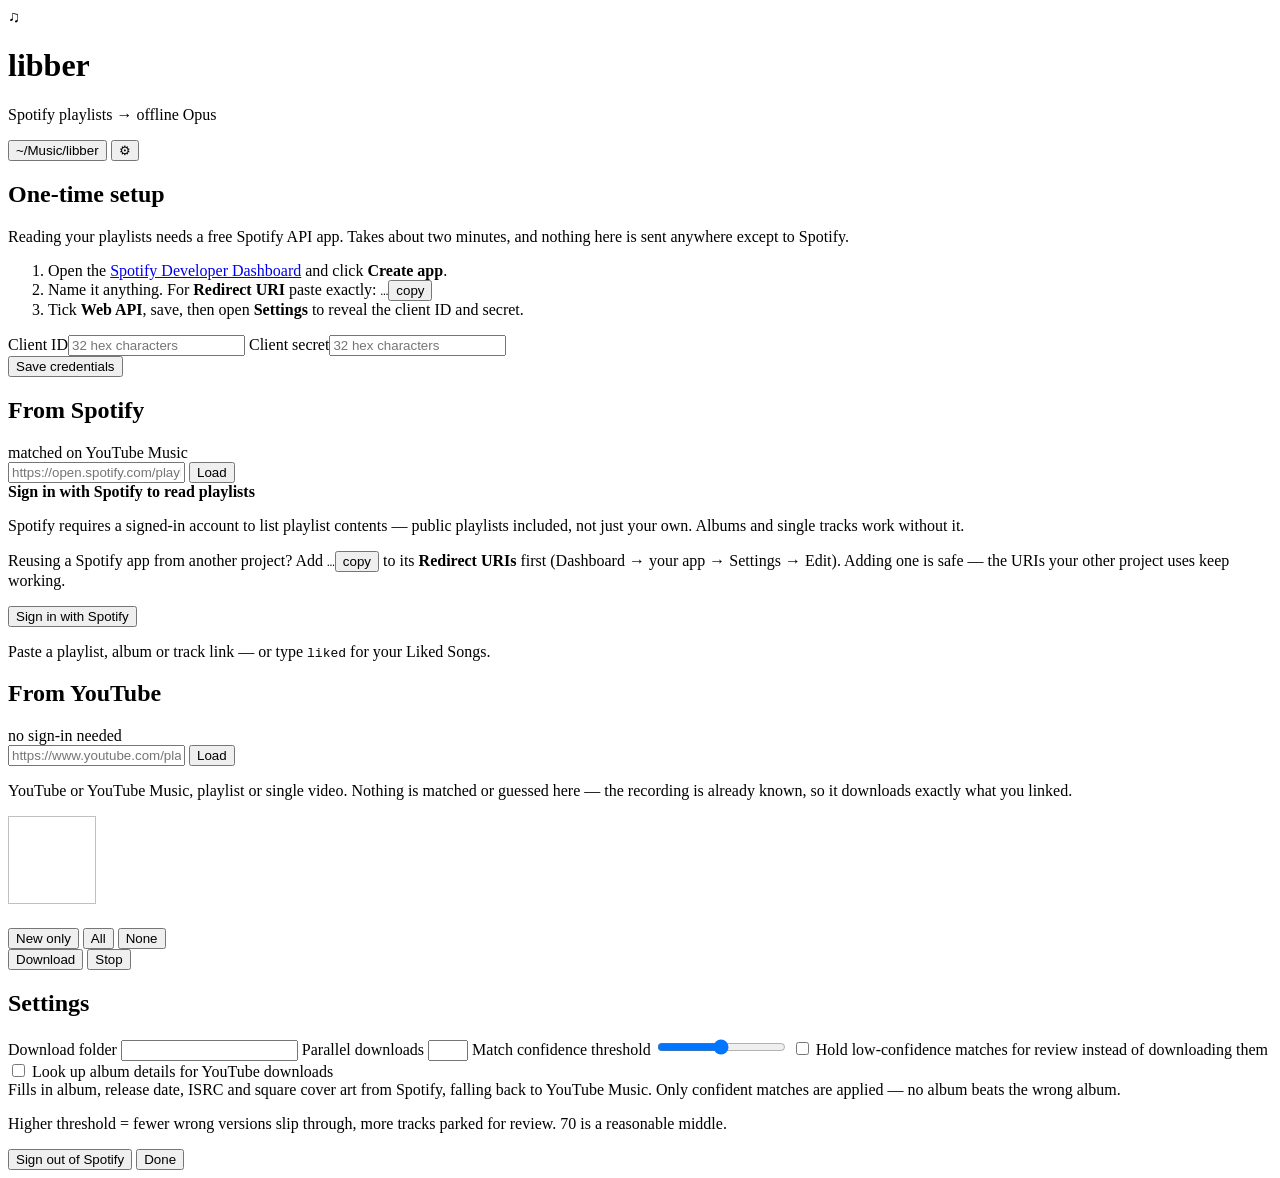
==== src/libber/static/index.html @ 6adeaa50 "Rename the project to libber spt2yt described a transfer -- Spotify to YouTube -- which is no longer" ====
<!doctype html>
<html lang="en">
<head>
<meta charset="utf-8">
<meta name="viewport" content="width=device-width, initial-scale=1">
<title>libber</title>
<link rel="stylesheet" href="/static/style.css">
<link rel="icon" href="data:image/svg+xml,<svg xmlns='http://www.w3.org/2000/svg' viewBox='0 0 32 32'><text y='26' font-size='26'>&#127925;</text></svg>">
</head>
<body>

<header class="topbar">
  <div class="brand">
    <span class="logo">&#9835;</span>
    <div>
      <h1>libber</h1>
      <p class="tagline">Spotify playlists &rarr; offline Opus</p>
    </div>
  </div>
  <div class="topbar-right">
    <button id="folder-btn" class="ghost" title="Open the download folder">
      <span id="folder-label">~/Music/libber</span>
    </button>
    <button id="settings-btn" class="ghost icon" title="Settings">&#9881;</button>
    <div id="account"></div>
  </div>
</header>

<main>

  <!-- first-run credential setup -->
  <section id="setup" class="card hidden">
    <h2>One-time setup</h2>
    <p class="muted">
      Reading your playlists needs a free Spotify API app. Takes about two minutes,
      and nothing here is sent anywhere except to Spotify.
    </p>
    <ol class="steps">
      <li>Open the <a href="https://developer.spotify.com/dashboard" target="_blank" rel="noreferrer">Spotify Developer Dashboard</a> and click <b>Create app</b>.</li>
      <li>Name it anything. For <b>Redirect URI</b> paste exactly:
        <span class="copyrow"><code id="redirect-uri">&hellip;</code><button class="ghost tiny" data-copy="redirect-uri">copy</button></span>
      </li>
      <li>Tick <b>Web API</b>, save, then open <b>Settings</b> to reveal the client ID and secret.</li>
    </ol>
    <div class="field-row">
      <label>Client ID<input id="client-id" type="text" spellcheck="false" placeholder="32 hex characters"></label>
      <label>Client secret<input id="client-secret" type="password" spellcheck="false" placeholder="32 hex characters"></label>
    </div>
    <button id="save-creds" class="primary">Save credentials</button>
  </section>

  <!-- playlist loader -->
  <section id="loader" class="card">
    <div class="card-head">
      <h2><span class="src-dot sp"></span>From Spotify</h2>
      <span class="muted small">matched on YouTube Music</span>
    </div>
    <div class="loadrow">
      <input id="playlist-url" type="text" spellcheck="false"
             placeholder="https://open.spotify.com/playlist/…  (or an album link, or “liked”)">
      <button id="load-btn" class="primary">Load</button>
    </div>
    <div id="signin-required" class="banner signin hidden">
      <div class="signin-text">
        <b>Sign in with Spotify to read playlists</b>
        <p class="small muted">
          Spotify requires a signed-in account to list playlist contents &mdash; public
          playlists included, not just your own. Albums and single tracks work without it.
        </p>
        <p class="small muted">
          Reusing a Spotify app from another project? Add
          <span class="copyrow"><code id="redirect-uri-2">&hellip;</code><button class="ghost tiny" data-copy="redirect-uri-2">copy</button></span>
          to its <b>Redirect URIs</b> first (Dashboard &rarr; your app &rarr; Settings &rarr;
          Edit). Adding one is safe &mdash; the URIs your other project uses keep working.
        </p>
      </div>
      <button id="signin-btn" class="primary">Sign in with Spotify</button>
    </div>
    <p class="hint" id="loader-hint">
      Paste a playlist, album or track link &mdash; or type <code>liked</code> for your Liked Songs.
    </p>
    <div id="loader-error" class="banner error hidden"></div>
  </section>

  <!-- youtube loader -->
  <section id="yt-loader" class="card">
    <div class="card-head">
      <h2><span class="src-dot yt"></span>From YouTube</h2>
      <span class="muted small">no sign-in needed</span>
    </div>
    <div class="loadrow">
      <input id="yt-url" type="text" spellcheck="false"
             placeholder="https://www.youtube.com/playlist?list=…  or a video link">
      <button id="yt-load-btn" class="primary">Load</button>
    </div>
    <p class="hint">
      YouTube or YouTube&nbsp;Music, playlist or single video. Nothing is matched or
      guessed here &mdash; the recording is already known, so it downloads exactly what
      you linked.
    </p>
    <div id="yt-error" class="banner error hidden"></div>
  </section>

  <!-- playlist contents -->
  <section id="playlist" class="hidden">
    <div class="playlist-head card">
      <img id="pl-cover" alt="" width="88" height="88">
      <div class="pl-meta">
        <span id="pl-kind" class="pill"></span>
        <h2 id="pl-name"></h2>
        <p id="pl-owner" class="muted"></p>
        <div id="sync-summary" class="sync"></div>
      </div>
      <div class="pl-actions">
        <div class="selectors">
          <button class="ghost tiny" data-select="new">New only</button>
          <button class="ghost tiny" data-select="all">All</button>
          <button class="ghost tiny" data-select="none">None</button>
        </div>
        <button id="download-btn" class="primary big">Download</button>
        <button id="cancel-btn" class="danger hidden">Stop</button>
      </div>
    </div>

    <div id="job-banner" class="banner hidden"></div>
    <div id="tracks" class="tracks"></div>
  </section>

</main>

<!-- settings drawer -->
<div id="settings-panel" class="drawer hidden">
  <div class="drawer-inner card">
    <h2>Settings</h2>
    <label>Download folder
      <input id="set-output" type="text" spellcheck="false">
    </label>
    <label>Parallel downloads
      <input id="set-jobs" type="number" min="1" max="8">
    </label>
    <label>Match confidence threshold <span id="thr-value" class="muted"></span>
      <input id="set-threshold" type="range" min="0" max="100" step="5">
    </label>
    <label class="checkline">
      <input id="set-skip" type="checkbox">
      <span>Hold low-confidence matches for review instead of downloading them</span>
    </label>
    <label class="checkline">
      <input id="set-enrich" type="checkbox">
      <span>Look up album details for YouTube downloads
        <br><span class="muted small">Fills in album, release date, ISRC and square cover art
        from Spotify, falling back to YouTube Music. Only confident matches are
        applied &mdash; no album beats the wrong album.</span>
      </span>
    </label>
    <p class="muted small">
      Higher threshold = fewer wrong versions slip through, more tracks parked for
      review. 70 is a reasonable middle.
    </p>
    <div class="drawer-actions">
      <button id="logout-btn" class="ghost">Sign out of Spotify</button>
      <button id="settings-close" class="primary">Done</button>
    </div>
  </div>
</div>

<template id="track-template">
  <article class="track" data-status="pending">
    <input type="checkbox" class="tsel" checked>
    <span class="tnum"></span>
    <img class="tart" alt="" width="40" height="40" loading="lazy">
    <div class="tmain">
      <div class="ttitle"></div>
      <div class="tartist"></div>
      <div class="tmatch"></div>
    </div>
    <div class="tright">
      <div class="tstatus"></div>
      <div class="tbar"><div class="tfill"></div></div>
    </div>
    <button class="ghost tiny tfix hidden">Fix match</button>
  </article>
</template>

<script src="/static/app.js"></script>
</body>
</html>
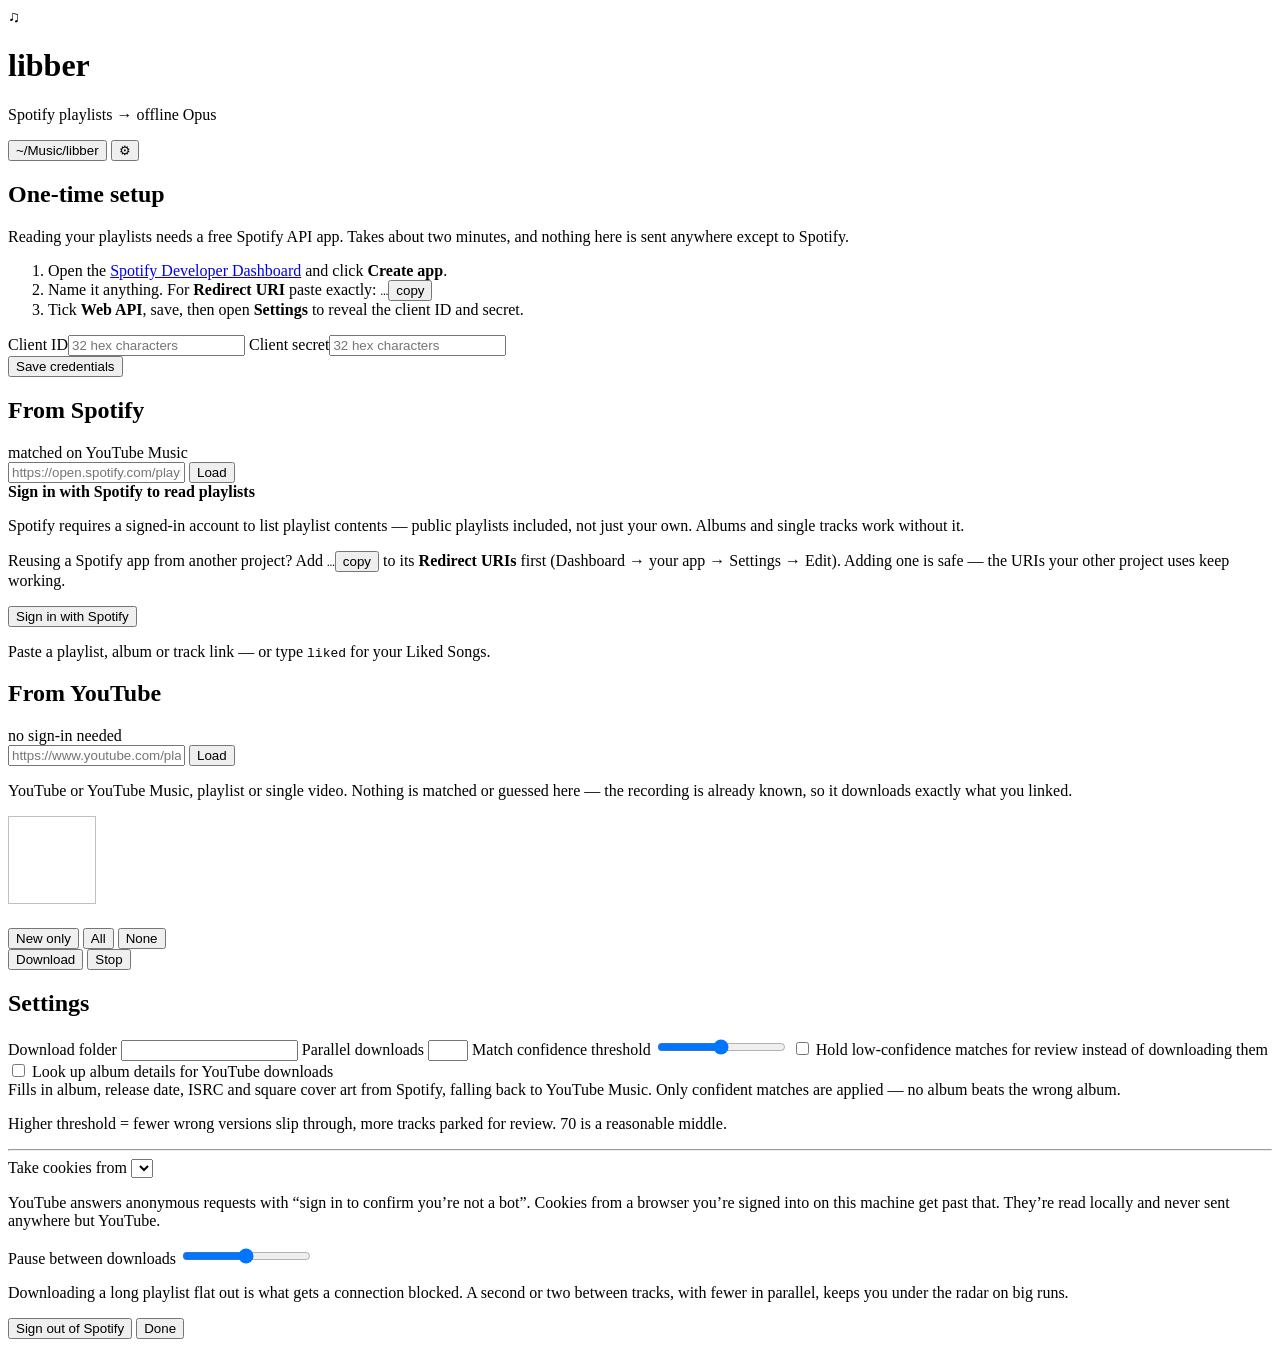
==== commit f380a17e: "Support browser cookies and throttling for YouTube's bot check YouTube now answers anonymous request" ====
--- a/src/libber/static/index.html
+++ b/src/libber/static/index.html
@@ -157,6 +157,24 @@
       Higher threshold = fewer wrong versions slip through, more tracks parked for
       review. 70 is a reasonable middle.
     </p>
+
+    <hr class="sep">
+    <label>Take cookies from
+      <select id="set-cookies"></select>
+    </label>
+    <p class="muted small">
+      YouTube answers anonymous requests with &ldquo;sign in to confirm you&rsquo;re not
+      a bot&rdquo;. Cookies from a browser you&rsquo;re signed into on this machine get
+      past that. They&rsquo;re read locally and never sent anywhere but YouTube.
+    </p>
+    <label>Pause between downloads <span id="sleep-value" class="muted"></span>
+      <input id="set-sleep" type="range" min="0" max="10" step="0.5">
+    </label>
+    <p class="muted small">
+      Downloading a long playlist flat out is what gets a connection blocked.
+      A second or two between tracks, with fewer in parallel, keeps you under
+      the radar on big runs.
+    </p>
     <div class="drawer-actions">
       <button id="logout-btn" class="ghost">Sign out of Spotify</button>
       <button id="settings-close" class="primary">Done</button>
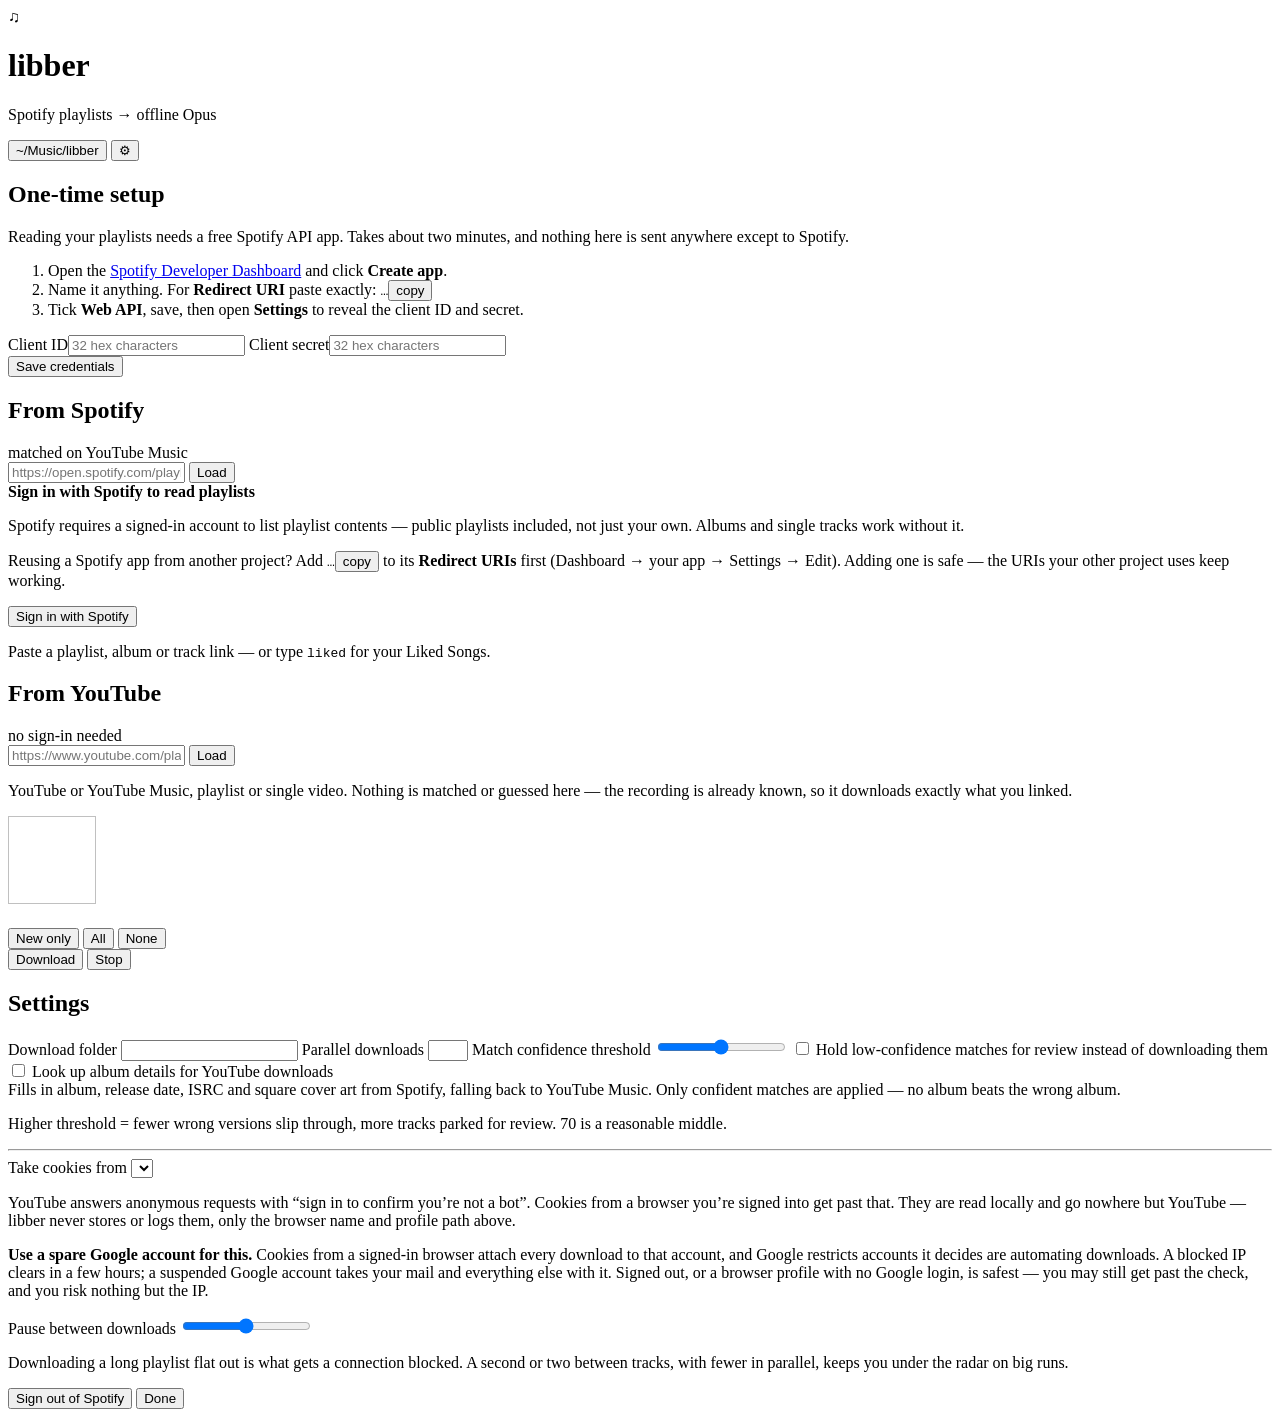
==== commit 45a66212: "Warn about the account risk, and test cookie access instead of assuming it The cookie support went i" ====
--- a/src/libber/static/index.html
+++ b/src/libber/static/index.html
@@ -162,10 +162,20 @@
     <label>Take cookies from
       <select id="set-cookies"></select>
     </label>
+    <div id="cookie-check" class="banner small hidden"></div>
     <p class="muted small">
       YouTube answers anonymous requests with &ldquo;sign in to confirm you&rsquo;re not
-      a bot&rdquo;. Cookies from a browser you&rsquo;re signed into on this machine get
-      past that. They&rsquo;re read locally and never sent anywhere but YouTube.
+      a bot&rdquo;. Cookies from a browser you&rsquo;re signed into get past that. They
+      are read locally and go nowhere but YouTube &mdash; libber never stores or
+      logs them, only the browser name and profile path above.
+    </p>
+    <p class="warn-note small">
+      <b>Use a spare Google account for this.</b> Cookies from a signed-in
+      browser attach every download to that account, and Google restricts
+      accounts it decides are automating downloads. A blocked IP clears in a few
+      hours; a suspended Google account takes your mail and everything else with
+      it. Signed out, or a browser profile with no Google login, is safest &mdash;
+      you may still get past the check, and you risk nothing but the IP.
     </p>
     <label>Pause between downloads <span id="sleep-value" class="muted"></span>
       <input id="set-sleep" type="range" min="0" max="10" step="0.5">
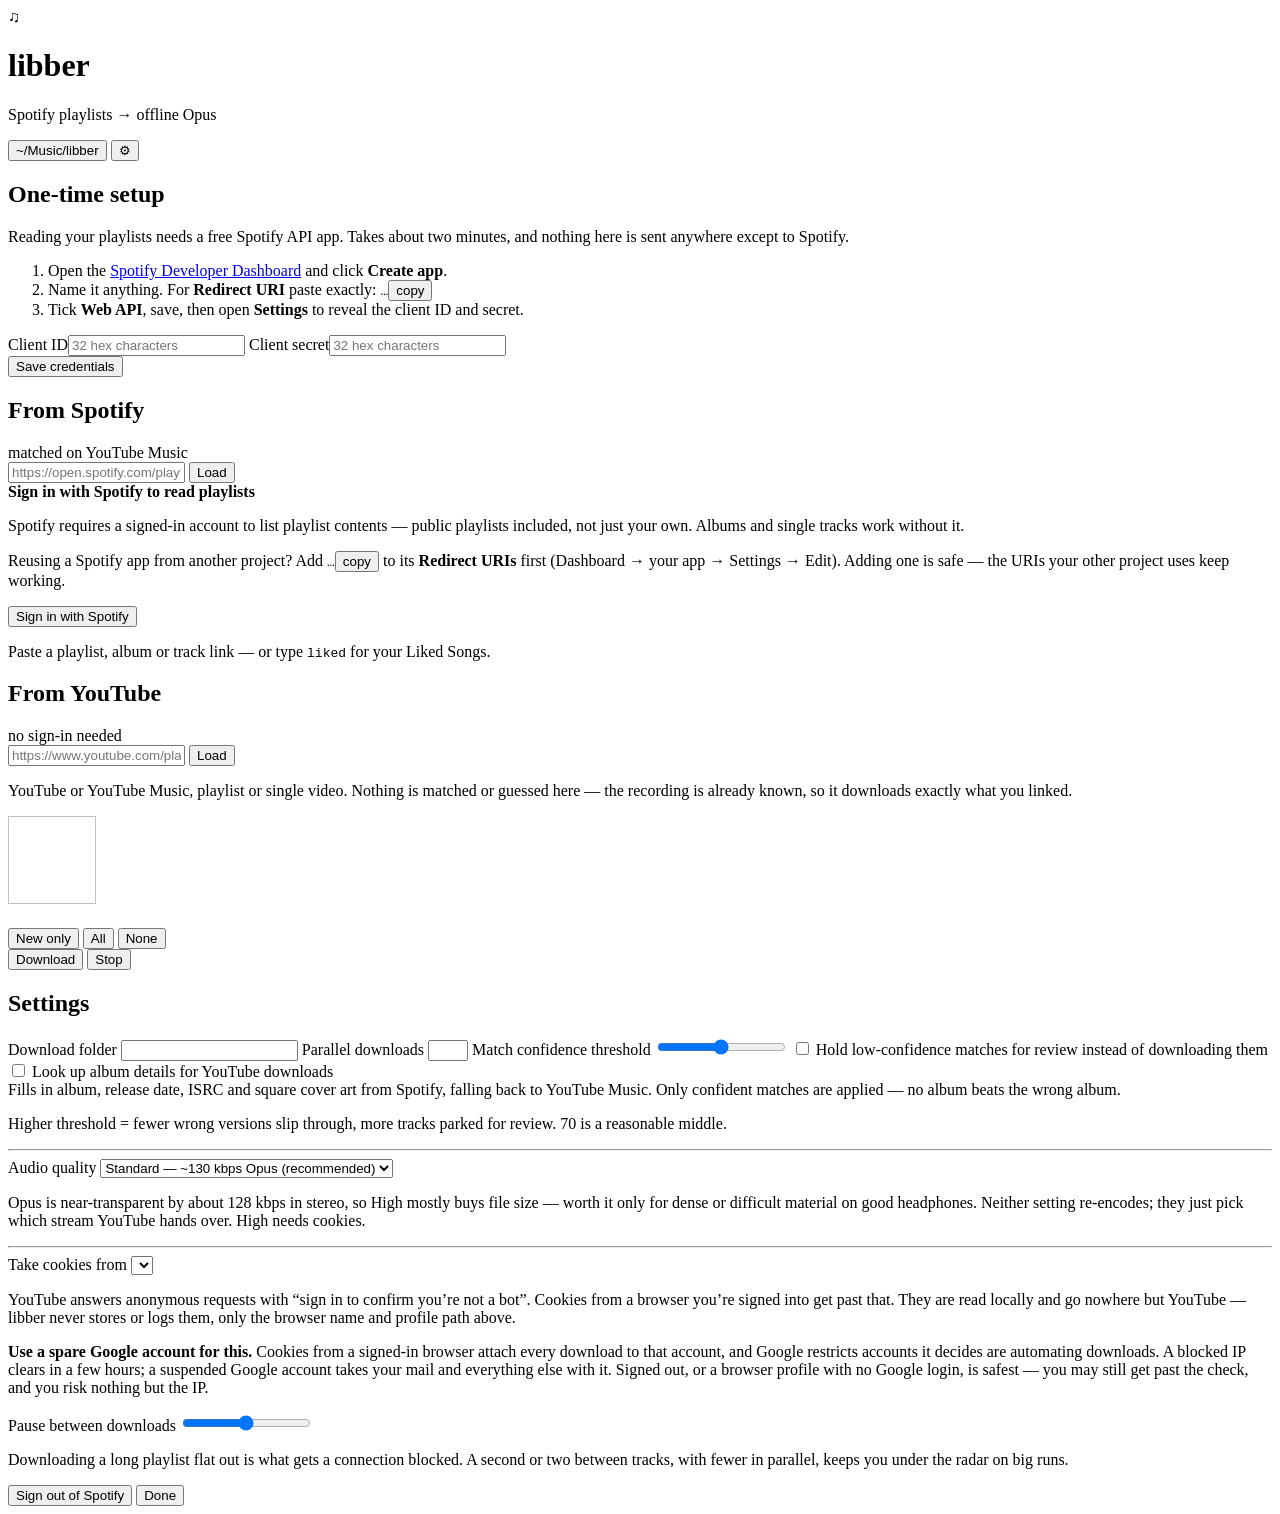
==== commit 9f7fe0a8: "Make audio quality a choice, defaulting to the smaller stream Signing in unlocked YouTube Music's it" ====
--- a/src/libber/static/index.html
+++ b/src/libber/static/index.html
@@ -159,6 +159,20 @@
     </p>
 
     <hr class="sep">
+    <label>Audio quality
+      <select id="set-quality">
+        <option value="standard">Standard — ~130 kbps Opus (recommended)</option>
+        <option value="high">High — ~260 kbps Opus, twice the size</option>
+      </select>
+    </label>
+    <p class="muted small">
+      Opus is near-transparent by about 128 kbps in stereo, so High mostly buys
+      file size &mdash; worth it only for dense or difficult material on good
+      headphones. Neither setting re-encodes; they just pick which stream
+      YouTube hands over. High needs cookies.
+    </p>
+
+    <hr class="sep">
     <label>Take cookies from
       <select id="set-cookies"></select>
     </label>
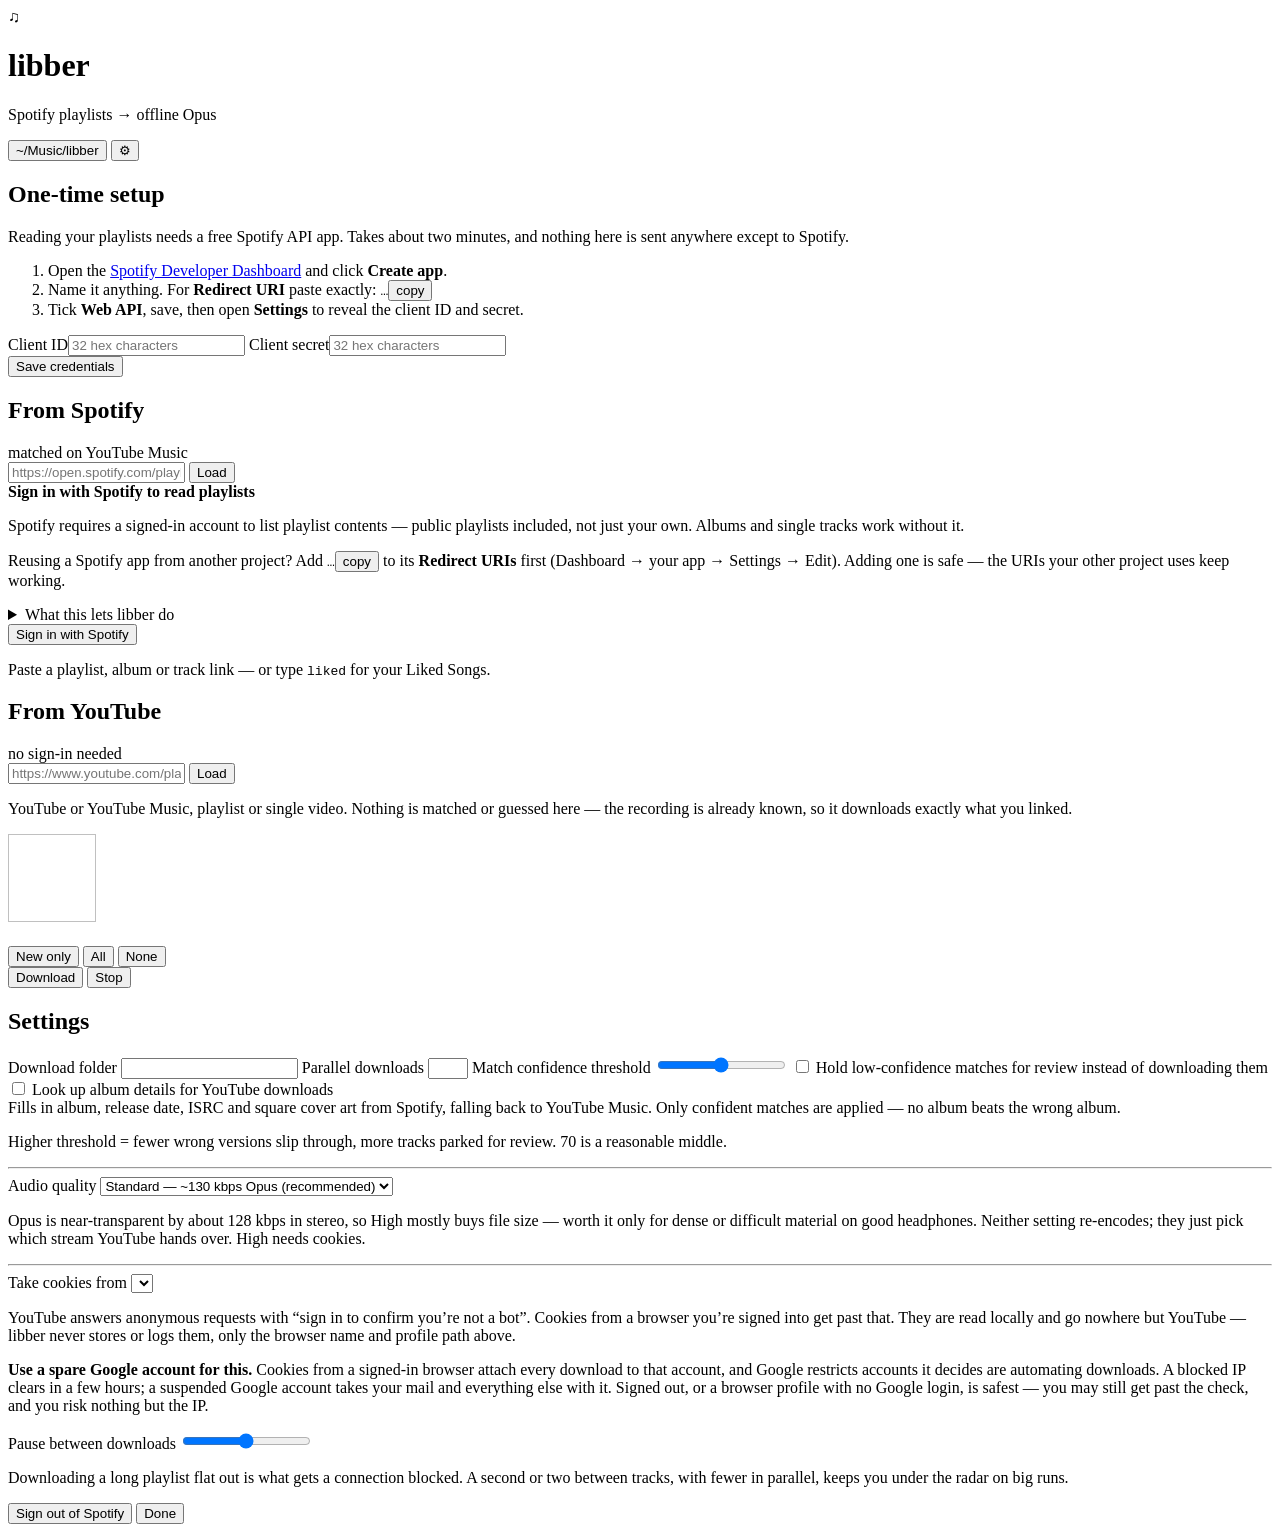
==== commit 05328513: "Spell out what signing in to Spotify permits Being asked to sign in to Spotify by a program you just" ====
--- a/src/libber/static/index.html
+++ b/src/libber/static/index.html
@@ -73,6 +73,25 @@
           to its <b>Redirect URIs</b> first (Dashboard &rarr; your app &rarr; Settings &rarr;
           Edit). Adding one is safe &mdash; the URIs your other project uses keep working.
         </p>
+        <details class="scopes">
+          <summary>What this lets libber do</summary>
+          <p class="small muted">
+            You sign in on Spotify&rsquo;s own page &mdash; libber never sees your
+            password. The app is yours, so the token is issued to you and goes
+            nowhere but your machine.
+          </p>
+          <p class="small muted">It asks for three read-only scopes:</p>
+          <ul class="small muted">
+            <li><code>playlist-read-private</code> &mdash; read your private playlists</li>
+            <li><code>playlist-read-collaborative</code> &mdash; read collaborative ones</li>
+            <li><code>user-library-read</code> &mdash; read your Liked Songs</li>
+          </ul>
+          <p class="small muted">
+            It cannot change or delete playlists, touch your Liked Songs, control
+            playback, or see your email or subscription. Revoke any time at
+            <a href="https://www.spotify.com/account/apps/" target="_blank" rel="noreferrer">spotify.com/account/apps</a>.
+          </p>
+        </details>
       </div>
       <button id="signin-btn" class="primary">Sign in with Spotify</button>
     </div>
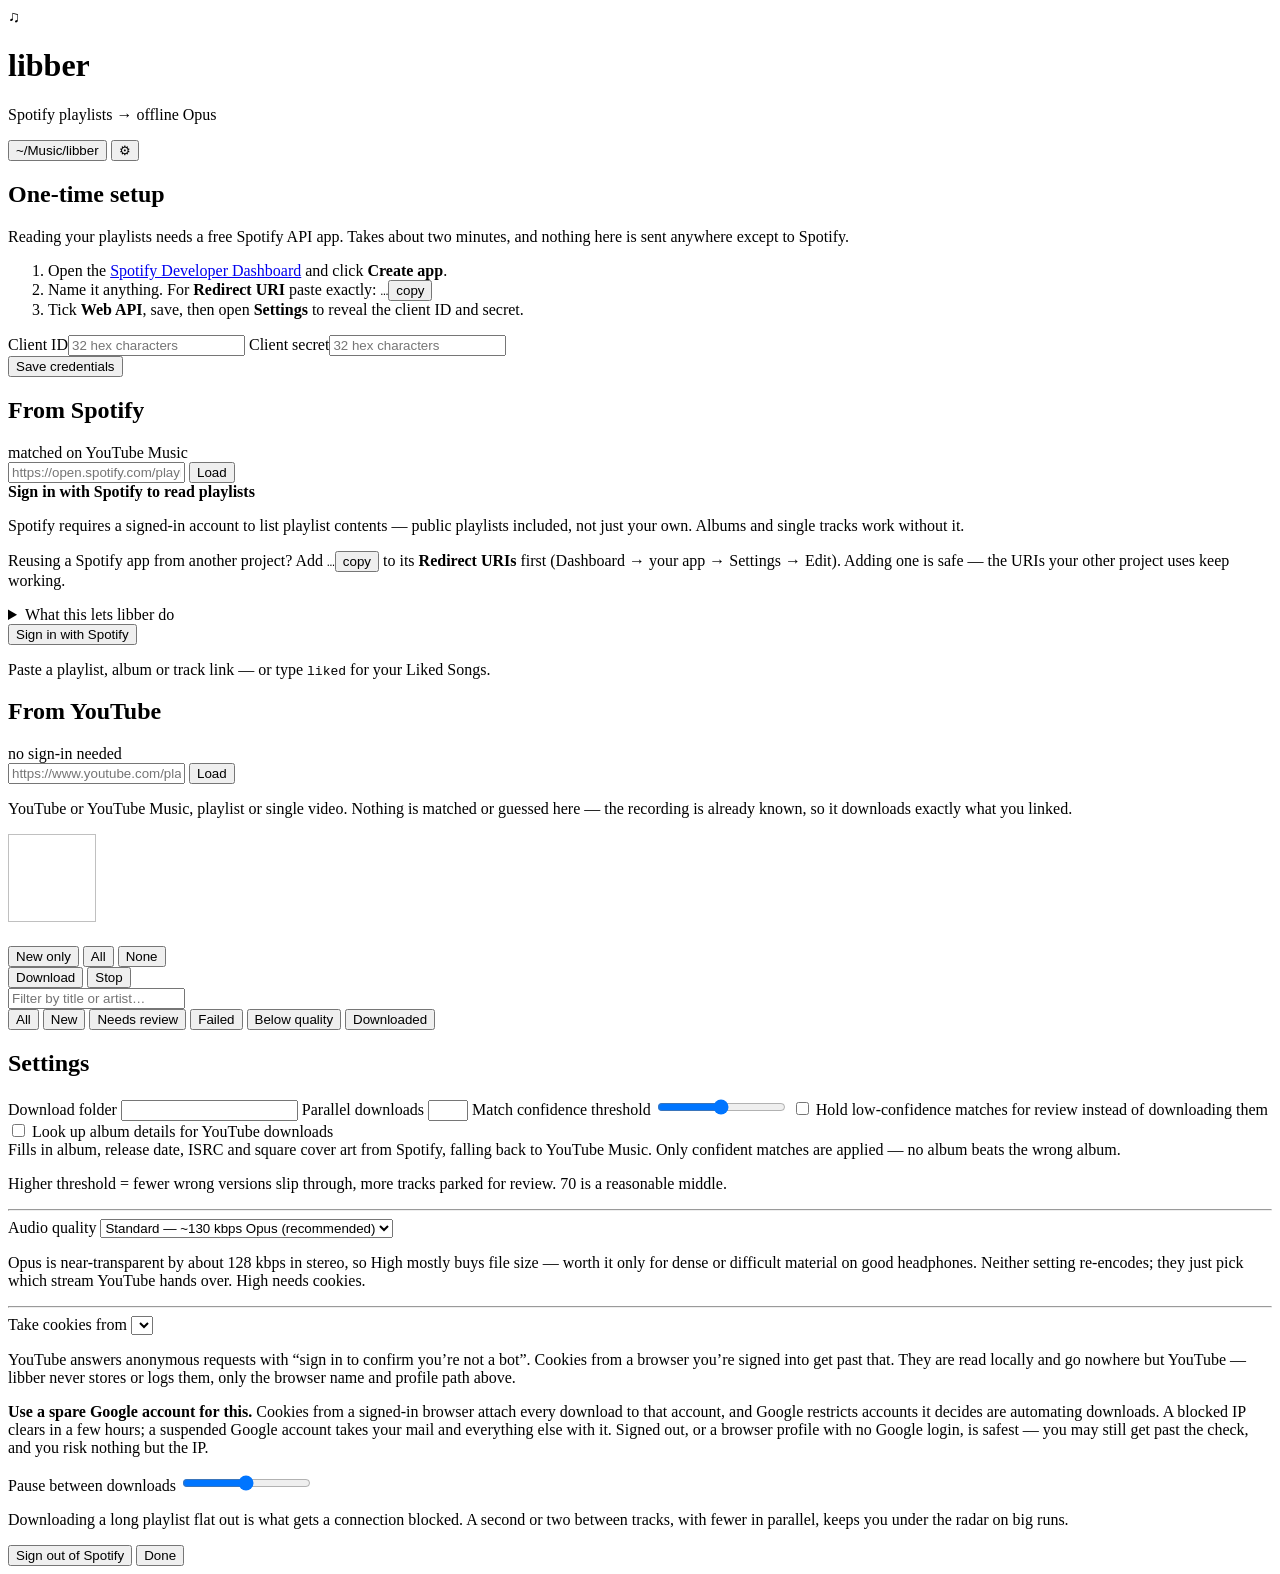
==== commit b43cead6: "Filter the track list by state and by text A 655-track playlist cannot be checked by scrolling, whic" ====
--- a/src/libber/static/index.html
+++ b/src/libber/static/index.html
@@ -133,6 +133,7 @@
       <div class="pl-actions">
         <div class="selectors">
           <button class="ghost tiny" data-select="new">New only</button>
+          <button class="ghost tiny" data-select="below" id="sel-below" hidden>Below quality</button>
           <button class="ghost tiny" data-select="all">All</button>
           <button class="ghost tiny" data-select="none">None</button>
         </div>
@@ -142,6 +143,21 @@
     </div>
 
     <div id="job-banner" class="banner hidden"></div>
+
+    <div id="track-filter" class="trackfilter">
+      <input id="filter-text" type="text" spellcheck="false"
+             placeholder="Filter by title or artist…">
+      <div class="chips">
+        <button class="chip on" data-show="all">All</button>
+        <button class="chip" data-show="new">New</button>
+        <button class="chip" data-show="needs_review">Needs review</button>
+        <button class="chip" data-show="error">Failed</button>
+        <button class="chip" data-show="below">Below quality</button>
+        <button class="chip" data-show="have">Downloaded</button>
+      </div>
+      <span id="filter-count" class="muted small"></span>
+    </div>
+
     <div id="tracks" class="tracks"></div>
   </section>
 
